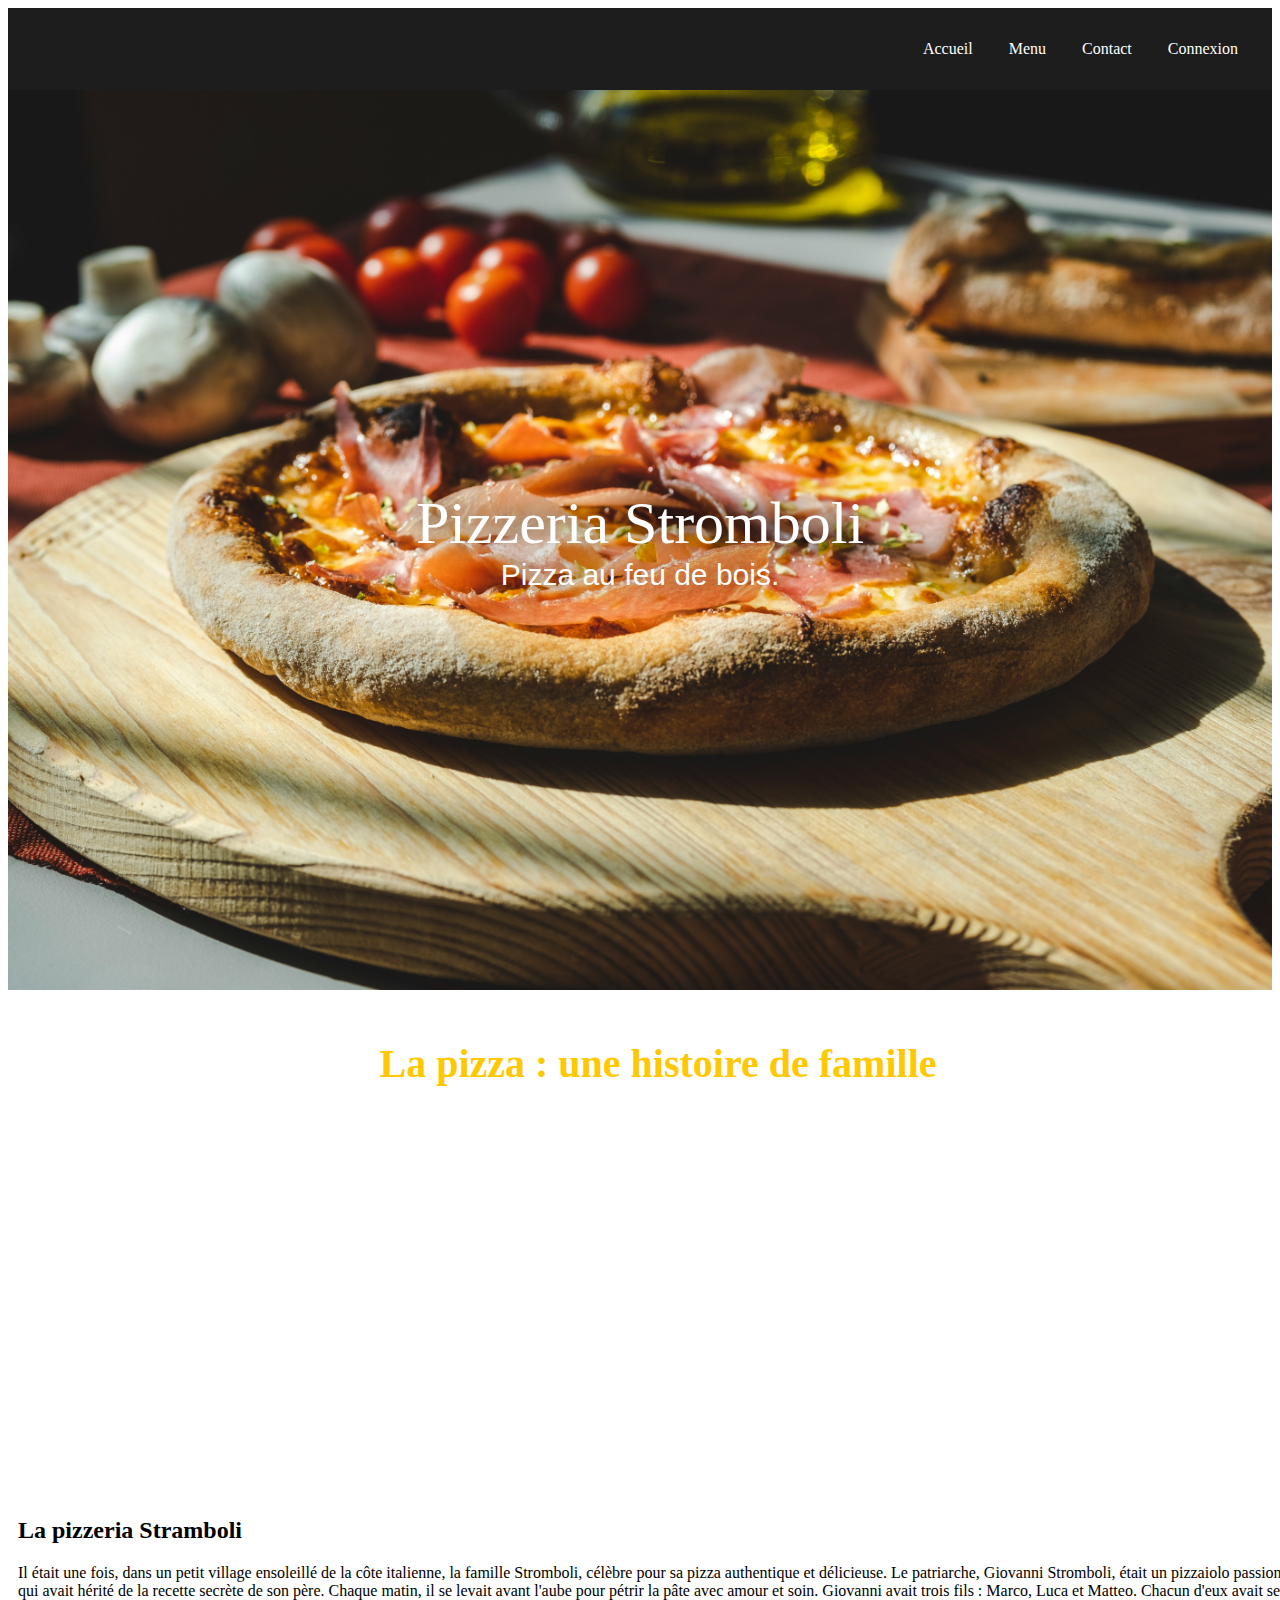
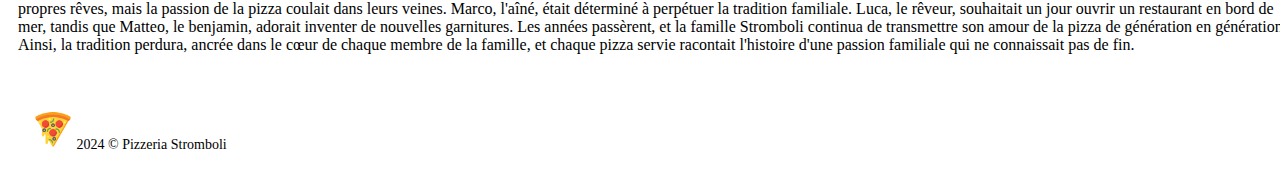
==== projetPrairie/Pizzeria-Stromboli/index.html @ 0790a4b0 "Add files via upload" ====
<!DOCTYPE html>
<html lang="en">
<head>
    <meta charset="UTF-8">
    <meta name="viewport" content="width=device-width, initial-scale=1.0">
    <title>Pizzeria Stromboli</title>
    <link rel="stylesheet" href="styles.css">
</head>
<body>

    <nav class="navbar">
        <a href="#">
            
        </a>

        <ul>
            <li><a href="index.html">Accueil</a></li>
            <li><a href="menu.html">Menu</a></li>
            <li><a href="contact.html">Contact</a></li> 
            <li><a href="coAdmin.html">Connexion</a></li>
         
        </ul>

    </nav>


    <!-- CONTENEUR -->
    <section id="bienvenue">
        <!-- EN-TETE -->
        <div class="conteneur">
            <header>
               Pizzeria Stromboli
                <span id="slogan">Pizza au feu de bois.</span>
            </header>
        </div>
    </section>

    <!-- CONTENU -->
    <section class="contenu conteneur">
        <!-- TOP -->
        <section>
            <h1>La pizza : une histoire de famille</h1>
          
            <section id="flexbox-histoire">

                <a href="" id="accueil-histoire" class="pizza"></a>

            </section>

               

            </section> 

              
                    <h2>La pizzeria Stramboli</h2>

               <div class="paragraphe"> 
                
                <p>Il était une fois, dans un petit village ensoleillé de la côte italienne, la famille Stromboli, célèbre pour sa pizza authentique et délicieuse. Le patriarche, Giovanni Stromboli, était un pizzaiolo passionné qui avait hérité de la recette secrète de son père. Chaque matin, il se levait avant l'aube pour pétrir la pâte avec amour et soin.
                    Giovanni avait trois fils : Marco, Luca et Matteo. Chacun d'eux avait ses propres rêves, mais la passion de la pizza coulait dans leurs veines. Marco, l'aîné, était déterminé à perpétuer la tradition familiale. Luca, le rêveur, souhaitait un jour ouvrir un restaurant en bord de mer, tandis que Matteo, le benjamin, adorait inventer de nouvelles garnitures.
                    Les années passèrent, et la famille Stromboli continua de transmettre son amour de la pizza de génération en génération. Ainsi, la tradition perdura, ancrée dans le cœur de chaque membre de la famille, et chaque pizza servie racontait l'histoire d'une passion familiale qui ne connaissait pas de fin.
            </p>
                </div>

            <footer>
                <div class="conteneur" id="flexbox-foot">
                    <div id="logo-foot">
                        <img src="images/footer.png" alt="Pizza" style="width: 40px " />
                        2024 © Pizzeria Stromboli
                    </div>




</body>
</html>
---- projetPrairie/Pizzeria-Stromboli/styles.css ----
* {


  box-sizing: border-box;


}



#bienvenue {
  background-image: url(images/pizzeria.jpg);
  background-repeat: no-repeat;
  background-size: cover;
  height: 100vh;
  display: flex;
  align-items: center;

}




header {
  text-align: center;
  font-size: 60px;
  font-family: 'Pacifico', cursive;
  color: white;
  text-shadow: 0 0 30px black;
}


#slogan {
  display: block;
  font-size: 30px;
  font-family: "Roboto", arial, sans-serif;
}


#top {
  font-size: 19px;
  text-align: center;
  margin-bottom: 40px;
}

h1 {
  font-size: 40px;
  font-family: "Noto Sans KR", cursive;
  margin: 40px 0 10px;
  text-align: center;
  color: #ffc800;
}


.pizza {
  background-size: cover;
  width: 100%;
  height: 100%;
  min-height: 400px;
  border: 3px solid white;
  transition: all 0.2s;
  border-radius: 30px;
  font-size: 40px;
  color: white;
  text-shadow: 0 0 30px black;
  display: flex;
  justify-content: center;
  align-items: center;
}


.pizza:hover {
  border: 3px solid #FF7373;
}


#flexbox-categories {

  display: grid;
  grid-template-columns: repeat(3, 1fr);
  gap: 30px;
}


#plats {
  background-image: url(images/pizzas.jpg) 

}

#boissons {
  background-image: url(images/boissons.jpg) 
}

#desserts {
  background-image: url(images/desserts.jpg) 
}


.contenu {
  padding: 10px;

}

.conteneur {
  width: 1300px;
  margin: 0 auto;
}


a {

  text-decoration: none;

}

/* Barre de navigation*/

.navbar {

  display: flex;
  justify-content: space-between;
  padding: 16px;
  background-color: #1d1d1d;

}



.navbar ul li a {
  padding: 12px;
  margin: 0 6px;
  color: #fff;
}

.navbar ul {

  display: flex;
  align-items: center;
  list-style-type: none;

}

.navbar ul li a:hover {

  color: #1d1d1d;
  background-color: #ffb42a;

}

/* Pied de page*/


.footer {

  position: fixed;
  left: 0;
  bottom: 0;
  width: 100%;
  background-color: black;
  color: white;
  text-align: center;
}

/* Formulaire*/

input[type=text],textarea,
input[type=email] {
  width: 100%;
  padding: 12px;
  border: 1px solid #ccc;
  border-radius: 4px;
  box-sizing: border-box;
  margin-top: 6px;
  margin-bottom: 16px;
  margin-right: 0px;
  margin-left: 0px;
  resize: vertical;
}

label {
  margin-right: 0px;
  margin-left: 0px;
  width: 100%;
}

input[type=submit] {
  background-color: #1255a2;
  color: white;
  padding: 12px 20px;
  border: none;
  border-radius: 4px;
  cursor: pointer;
}

input[type=submit]:hover {
  background-color: #1872D9;
}

.container {

  box-sizing: border-box;
  border-radius: 5px;
  background-color: #f2f2f2;
  padding: 20px;
  width: 100%;
  max-width: 440px;
  margin: 0 auto;
}


footer{

  
  font-size: 14px;
  margin-top: 40px;
  padding: 15px;

}

#flexbox-foot {
  display: flex;
  align-items: center;
  justify-content: space-between;
}

#contact{

  background-image: url(images/pizzeria.jpg);
  background-repeat: no-repeat;
  background-size: cover;
}
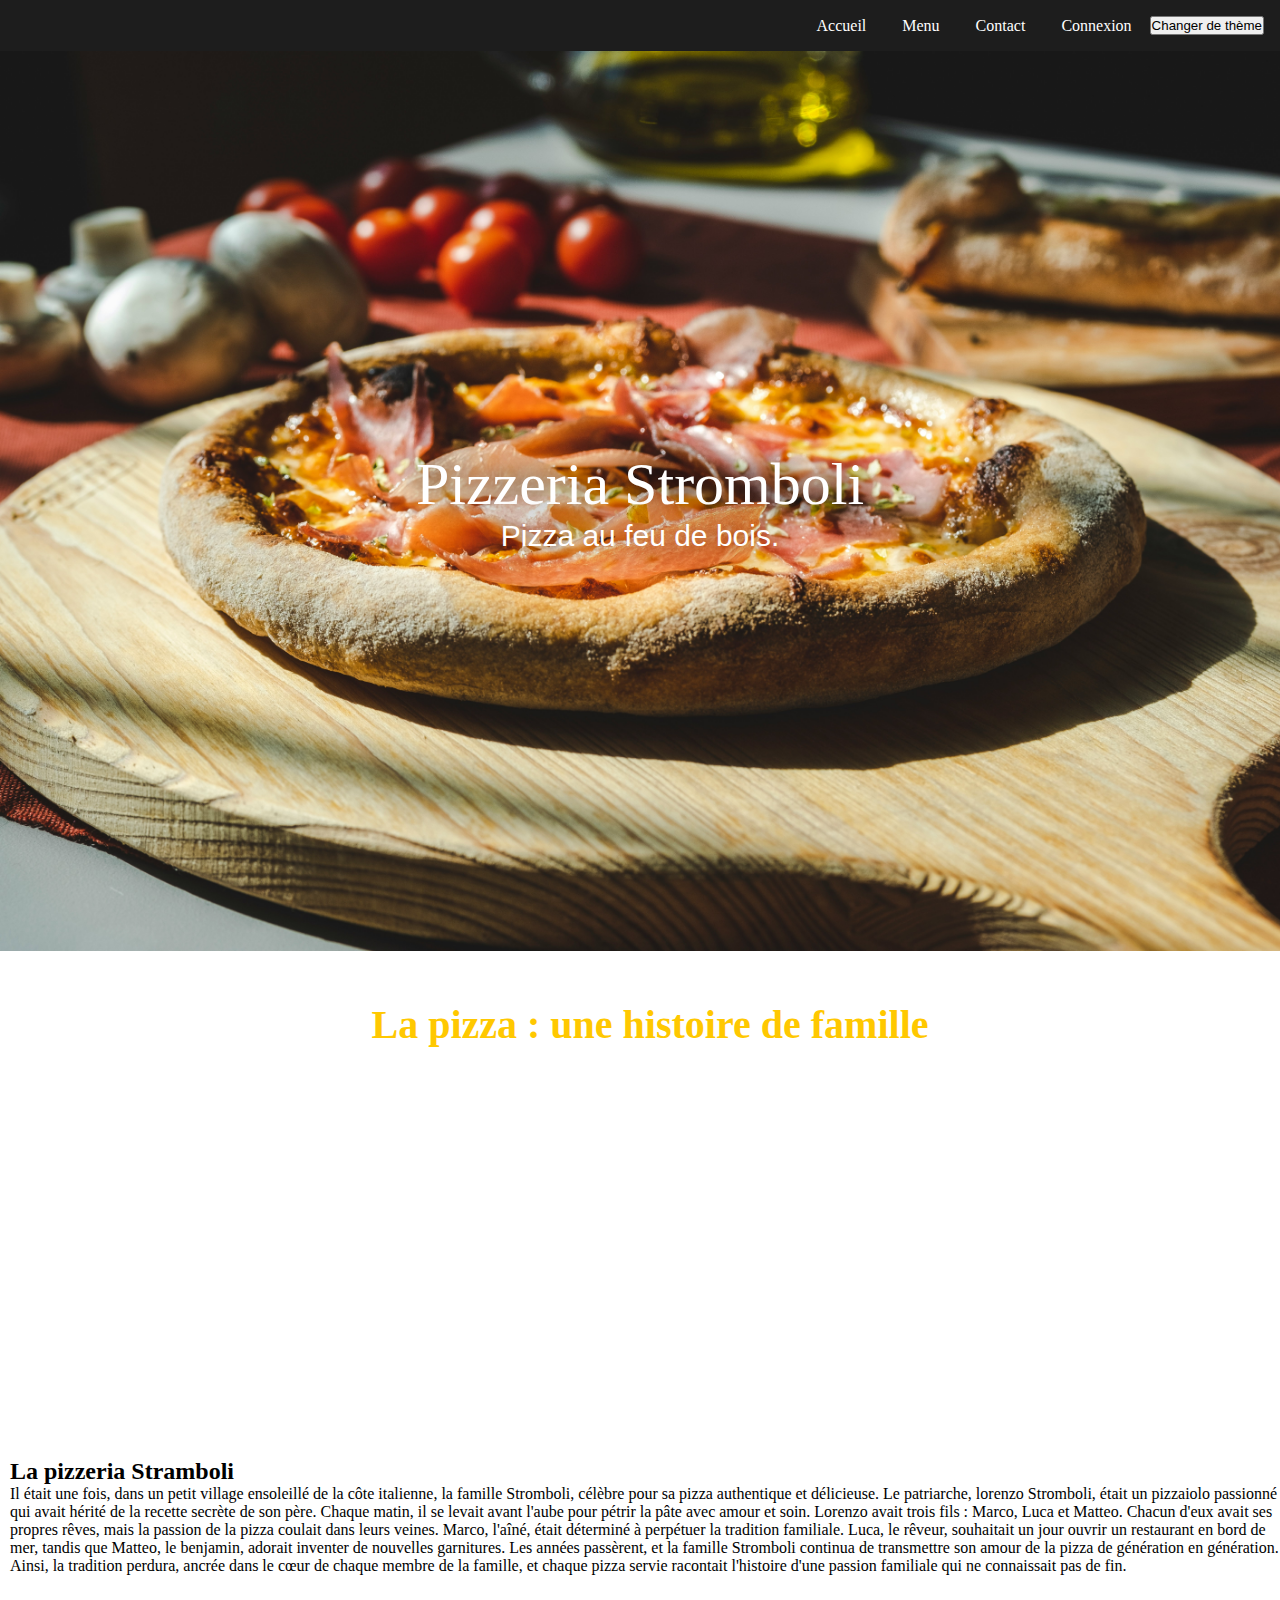
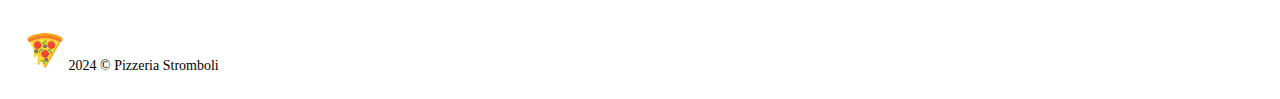
==== commit 152bfc7d: "Add files via upload" ====
--- a/projetPrairie/Pizzeria-Stromboli/index.html
+++ b/projetPrairie/Pizzeria-Stromboli/index.html
@@ -5,8 +5,13 @@
     <meta name="viewport" content="width=device-width, initial-scale=1.0">
     <title>Pizzeria Stromboli</title>
     <link rel="stylesheet" href="styles.css">
+    
 </head>
+
 <body>
+
+
+    
 
     <nav class="navbar">
         <a href="#">
@@ -17,12 +22,13 @@
             <li><a href="index.html">Accueil</a></li>
             <li><a href="menu.html">Menu</a></li>
             <li><a href="contact.html">Contact</a></li> 
-            <li><a href="coAdmin.html">Connexion</a></li>
-         
+            <li><a href="connexion.html">Connexion</a></li>
+            <button onclick="myFunction()">Changer de thème</button>
         </ul>
 
     </nav>
 
+    
 
     <!-- CONTENEUR -->
     <section id="bienvenue">
@@ -56,8 +62,8 @@
 
                <div class="paragraphe"> 
                 
-                <p>Il était une fois, dans un petit village ensoleillé de la côte italienne, la famille Stromboli, célèbre pour sa pizza authentique et délicieuse. Le patriarche, Giovanni Stromboli, était un pizzaiolo passionné qui avait hérité de la recette secrète de son père. Chaque matin, il se levait avant l'aube pour pétrir la pâte avec amour et soin.
-                    Giovanni avait trois fils : Marco, Luca et Matteo. Chacun d'eux avait ses propres rêves, mais la passion de la pizza coulait dans leurs veines. Marco, l'aîné, était déterminé à perpétuer la tradition familiale. Luca, le rêveur, souhaitait un jour ouvrir un restaurant en bord de mer, tandis que Matteo, le benjamin, adorait inventer de nouvelles garnitures.
+                <p>Il était une fois, dans un petit village ensoleillé de la côte italienne, la famille Stromboli, célèbre pour sa pizza authentique et délicieuse. Le patriarche, lorenzo Stromboli, était un pizzaiolo passionné qui avait hérité de la recette secrète de son père. Chaque matin, il se levait avant l'aube pour pétrir la pâte avec amour et soin.
+                    Lorenzo avait trois fils : Marco, Luca et Matteo. Chacun d'eux avait ses propres rêves, mais la passion de la pizza coulait dans leurs veines. Marco, l'aîné, était déterminé à perpétuer la tradition familiale. Luca, le rêveur, souhaitait un jour ouvrir un restaurant en bord de mer, tandis que Matteo, le benjamin, adorait inventer de nouvelles garnitures.
                     Les années passèrent, et la famille Stromboli continua de transmettre son amour de la pizza de génération en génération. Ainsi, la tradition perdura, ancrée dans le cœur de chaque membre de la famille, et chaque pizza servie racontait l'histoire d'une passion familiale qui ne connaissait pas de fin.
             </p>
                 </div>
@@ -70,7 +76,14 @@
                     </div>
 
 
+ 
 
 
+                    <script src="script.js"></script>
+
+
+                  
+
 </body>
-</html>+</html>
+
--- a/projetPrairie/Pizzeria-Stromboli/styles.css
+++ b/projetPrairie/Pizzeria-Stromboli/styles.css
@@ -1,6 +1,7 @@
 * {
 
-
+  margin: 0;
+  padding:0;
   box-sizing: border-box;
 
 
@@ -228,4 +229,4 @@
   background-image: url(images/pizzeria.jpg);
   background-repeat: no-repeat;
   background-size: cover;
-}+}
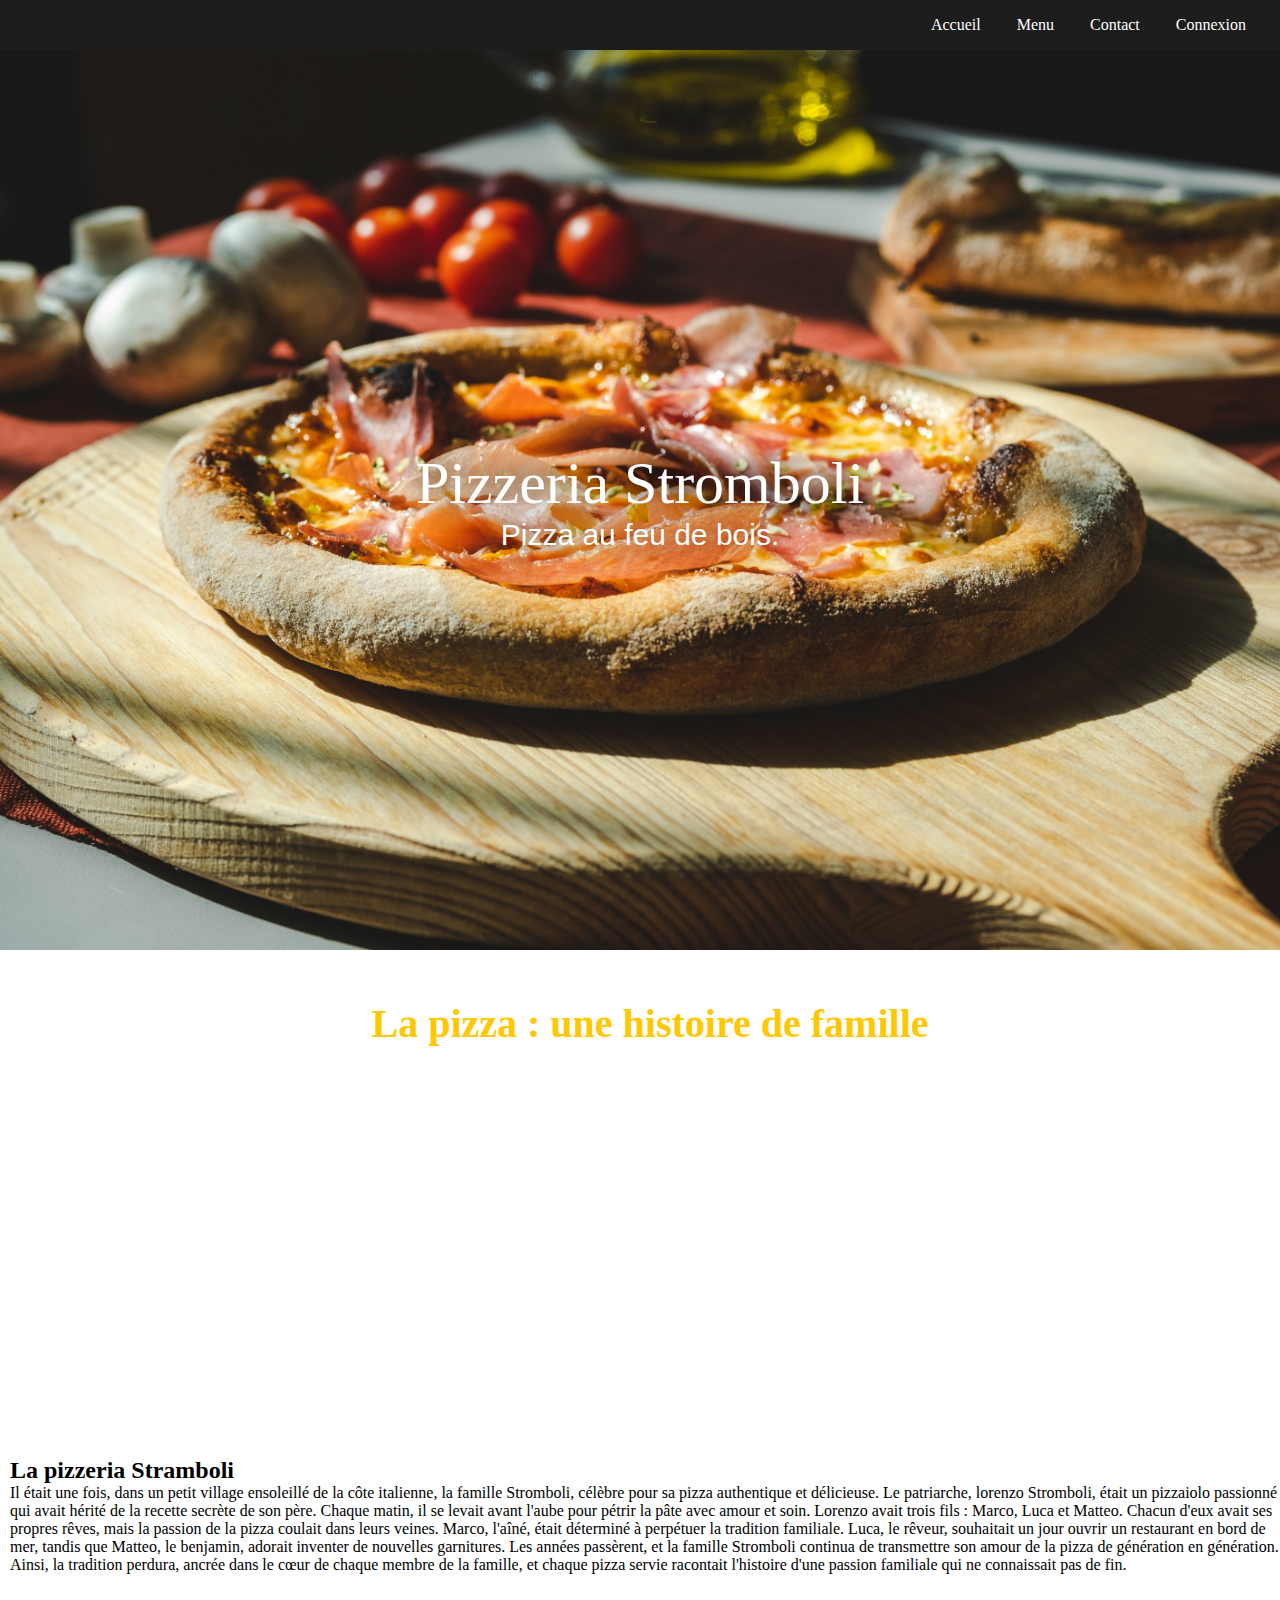
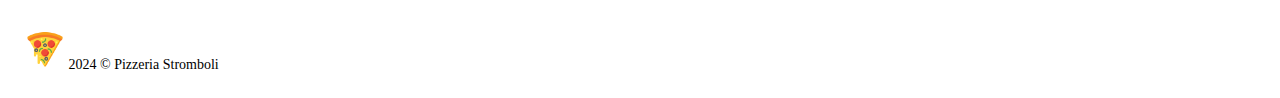
==== commit 3466c1b4: "Add files via upload" ====
--- a/projetPrairie/Pizzeria-Stromboli/index.html
+++ b/projetPrairie/Pizzeria-Stromboli/index.html
@@ -23,7 +23,7 @@
             <li><a href="menu.html">Menu</a></li>
             <li><a href="contact.html">Contact</a></li> 
             <li><a href="connexion.html">Connexion</a></li>
-            <button onclick="myFunction()">Changer de thème</button>
+            
         </ul>
 
     </nav>
@@ -79,7 +79,7 @@
  
 
 
-                    <script src="script.js"></script>
+             
 
 
                   
